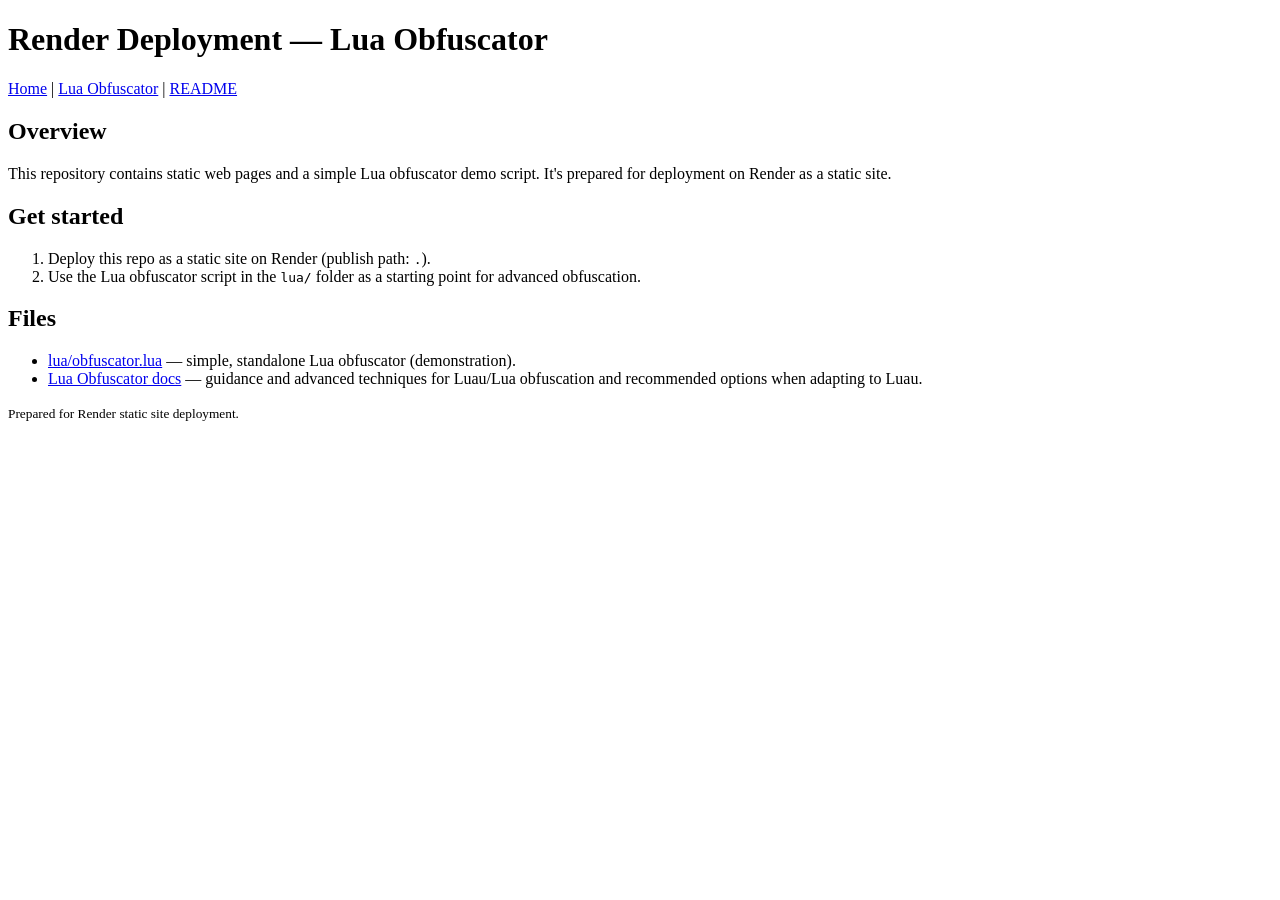
==== index.html @ 62cf9c00 "Add index.html and basic site layout for Render deployment" ====
<!doctype html>
<html lang="en">
<head>
  <meta charset="utf-8">
  <meta name="viewport" content="width=device-width, initial-scale=1">
  <title>Render Deployment — Lua Obfuscator Demo</title>
  <link rel="stylesheet" href="/assets/styles.css">
</head>
<body>
  <header>
    <h1>Render Deployment — Lua Obfuscator</h1>
    <nav>
      <a href="/">Home</a> |
      <a href="/lua-obfuscator.html">Lua Obfuscator</a> |
      <a href="/README.md">README</a>
    </nav>
  </header>

  <main>
    <section>
      <h2>Overview</h2>
      <p>This repository contains static web pages and a simple Lua obfuscator demo script. It's prepared for deployment on Render as a static site.</p>
    </section>

    <section>
      <h2>Get started</h2>
      <ol>
        <li>Deploy this repo as a static site on Render (publish path: <code>.</code>).</li>
        <li>Use the Lua obfuscator script in the <code>lua/</code> folder as a starting point for advanced obfuscation.</li>
      </ol>
    </section>

    <section>
      <h2>Files</h2>
      <ul>
        <li><a href="/lua/obfuscator.lua">lua/obfuscator.lua</a> — simple, standalone Lua obfuscator (demonstration).</li>
        <li><a href="/lua-obfuscator.html">Lua Obfuscator docs</a> — guidance and advanced techniques for Luau/Lua obfuscation and recommended options when adapting to Luau.</li>
      </ul>
    </section>
  </main>

  <footer>
    <small>Prepared for Render static site deployment.</small>
  </footer>
</body>
</html>
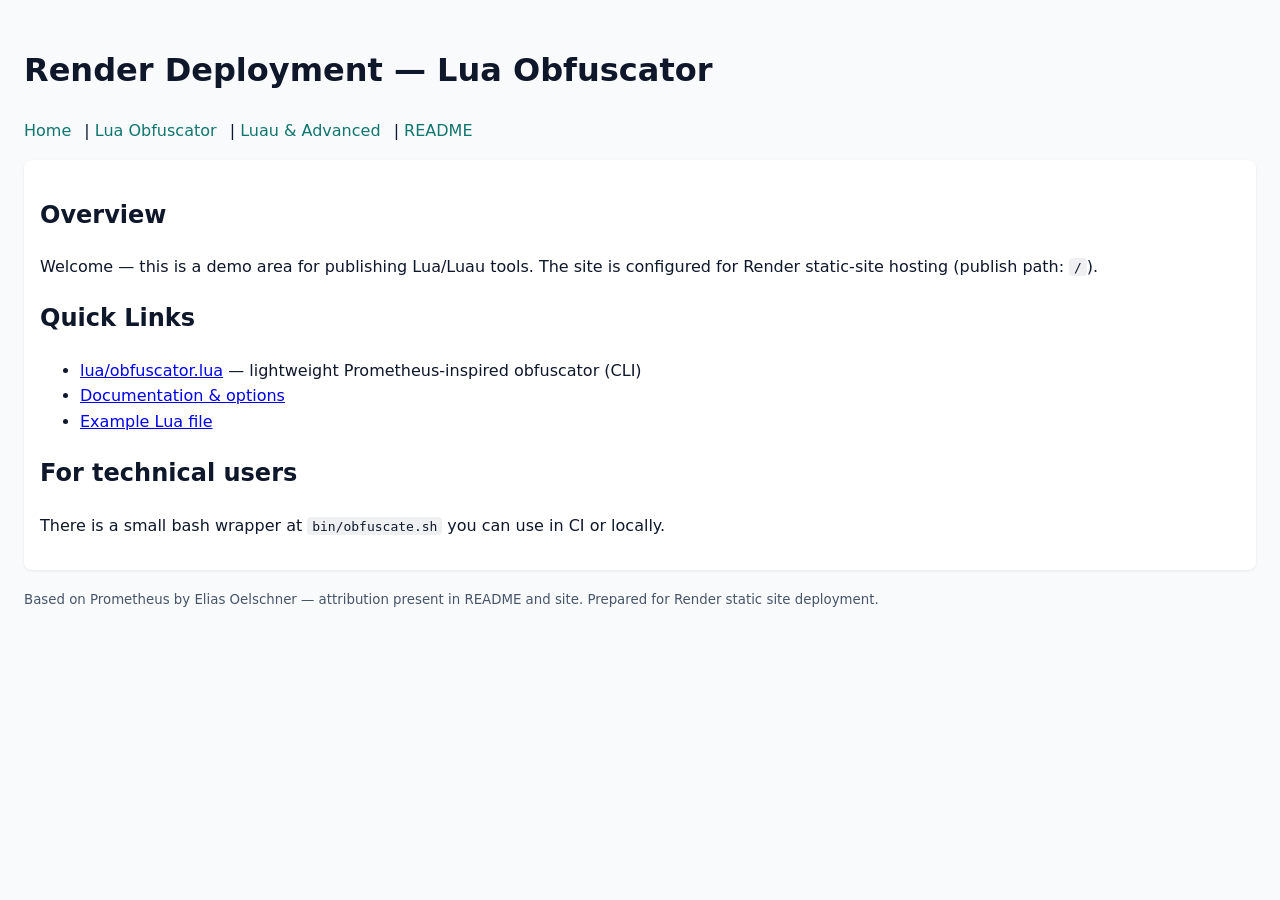
==== commit b03674af: "Add site pages, styles, bash wrapper, examples, and Render config for Render deployment" ====
--- a/index.html
+++ b/index.html
@@ -4,43 +4,42 @@
   <meta charset="utf-8">
   <meta name="viewport" content="width=device-width, initial-scale=1">
   <title>Render Deployment — Lua Obfuscator Demo</title>
-  <link rel="stylesheet" href="/assets/styles.css">
+  <link rel="stylesheet" href="assets/styles.css">
 </head>
 <body>
   <header>
     <h1>Render Deployment — Lua Obfuscator</h1>
     <nav>
-      <a href="/">Home</a> |
-      <a href="/lua-obfuscator.html">Lua Obfuscator</a> |
-      <a href="/README.md">README</a>
+      <a href="index.html">Home</a> |
+      <a href="pages/lua-obfuscator.html">Lua Obfuscator</a> |
+      <a href="pages/advanced.html">Luau & Advanced</a> |
+      <a href="README.md">README</a>
     </nav>
   </header>
 
   <main>
     <section>
       <h2>Overview</h2>
-      <p>This repository contains static web pages and a simple Lua obfuscator demo script. It's prepared for deployment on Render as a static site.</p>
+      <p>Welcome — this is a demo area for publishing Lua/Luau tools. The site is configured for Render static-site hosting (publish path: <code>/</code>).</p>
     </section>
 
     <section>
-      <h2>Get started</h2>
-      <ol>
-        <li>Deploy this repo as a static site on Render (publish path: <code>.</code>).</li>
-        <li>Use the Lua obfuscator script in the <code>lua/</code> folder as a starting point for advanced obfuscation.</li>
-      </ol>
+      <h2>Quick Links</h2>
+      <ul>
+        <li><a href="lua/obfuscator.lua">lua/obfuscator.lua</a> — lightweight Prometheus-inspired obfuscator (CLI)</li>
+        <li><a href="pages/lua-obfuscator.html">Documentation & options</a></li>
+        <li><a href="lua/examples/sample.lua">Example Lua file</a></li>
+      </ul>
     </section>
 
     <section>
-      <h2>Files</h2>
-      <ul>
-        <li><a href="/lua/obfuscator.lua">lua/obfuscator.lua</a> — simple, standalone Lua obfuscator (demonstration).</li>
-        <li><a href="/lua-obfuscator.html">Lua Obfuscator docs</a> — guidance and advanced techniques for Luau/Lua obfuscation and recommended options when adapting to Luau.</li>
-      </ul>
+      <h2>For technical users</h2>
+      <p>There is a small bash wrapper at <code>bin/obfuscate.sh</code> you can use in CI or locally.</p>
     </section>
   </main>
 
   <footer>
-    <small>Prepared for Render static site deployment.</small>
+    <small>Based on Prometheus by Elias Oelschner — attribution present in README and site. Prepared for Render static site deployment.</small>
   </footer>
 </body>
 </html>
--- a/assets/styles.css
+++ b/assets/styles.css
@@ -0,0 +1,15 @@
+/* assets/styles.css - minimal styling for Render demo site */
+
+body {
+  font-family: system-ui, -apple-system, "Segoe UI", Roboto, "Helvetica Neue", Arial;
+  line-height: 1.6;
+  padding: 1rem;
+  background: #f8fafc;
+  color: #0f172a;
+}
+
+header { margin-bottom: 1rem; }
+nav a { color: #0f766e; text-decoration: none; margin-right: 0.5rem; }
+main { background: white; padding: 1rem; border-radius: 8px; box-shadow: 0 1px 3px rgba(2,6,23,0.08); }
+footer { margin-top: 1rem; color: #475569; }
+code { background: #0f172a10; padding: 0.1rem 0.3rem; border-radius: 4px; }
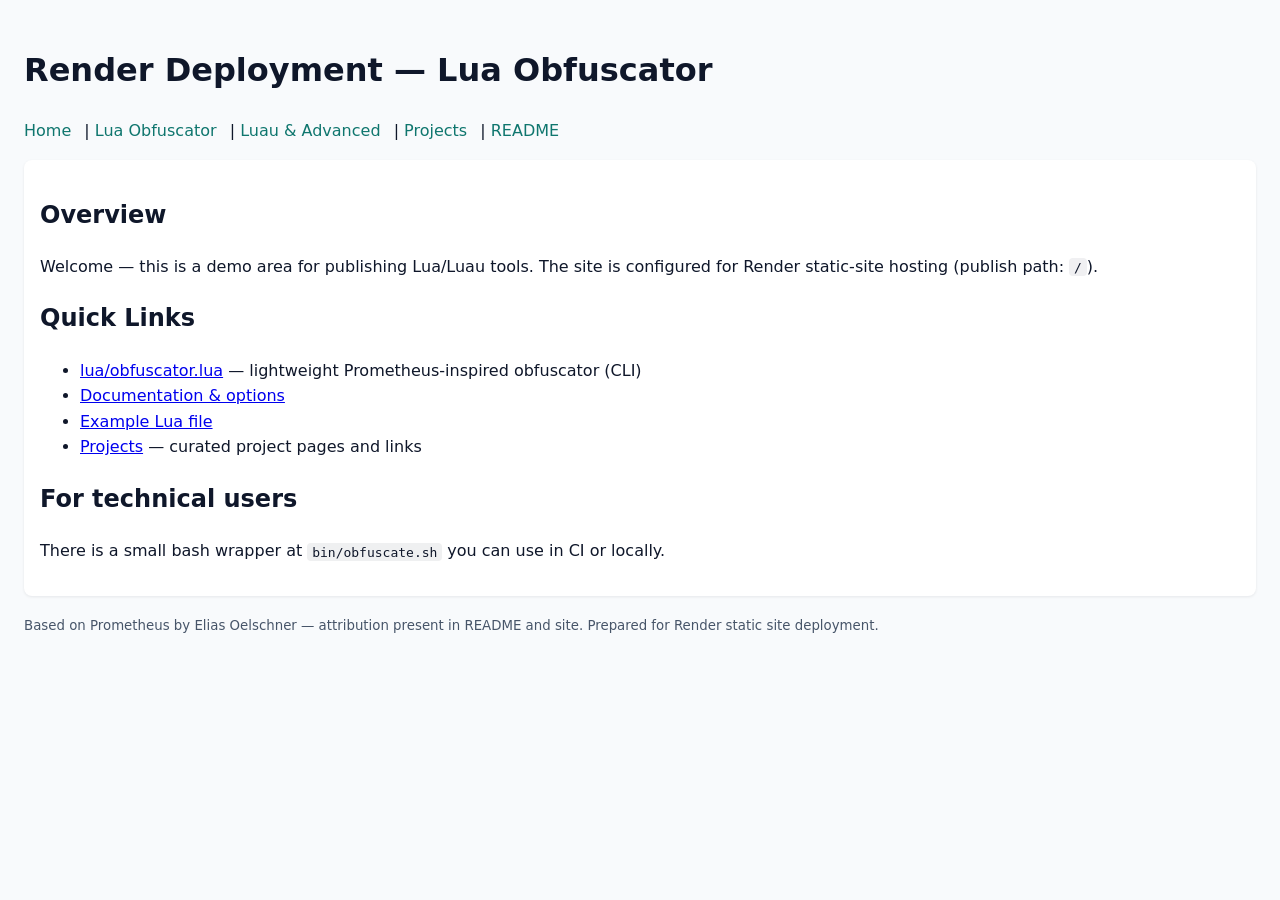
==== commit 055cdd9d: "Add projects subpage, redirect helper, and update index nav" ====
--- a/index.html
+++ b/index.html
@@ -13,6 +13,7 @@
       <a href="index.html">Home</a> |
       <a href="pages/lua-obfuscator.html">Lua Obfuscator</a> |
       <a href="pages/advanced.html">Luau & Advanced</a> |
+      <a href="projects/">Projects</a> |
       <a href="README.md">README</a>
     </nav>
   </header>
@@ -29,6 +30,7 @@
         <li><a href="lua/obfuscator.lua">lua/obfuscator.lua</a> — lightweight Prometheus-inspired obfuscator (CLI)</li>
         <li><a href="pages/lua-obfuscator.html">Documentation & options</a></li>
         <li><a href="lua/examples/sample.lua">Example Lua file</a></li>
+        <li><a href="projects/">Projects</a> — curated project pages and links</li>
       </ul>
     </section>
 
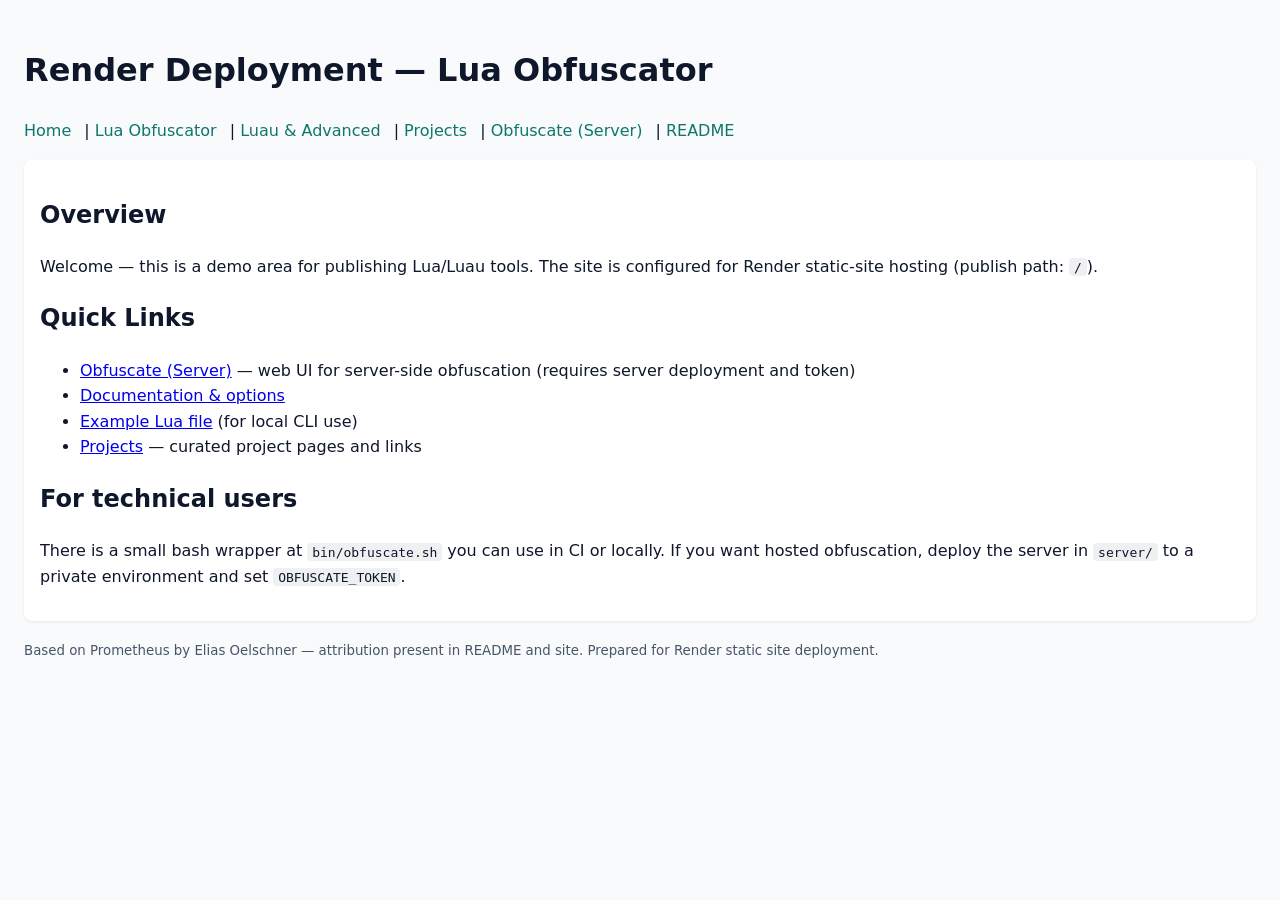
==== commit 121bdb9c: "Implement server-side obfuscation API skeleton, move obfuscator to server/, add WASM guidance, add o" ====
--- a/index.html
+++ b/index.html
@@ -14,6 +14,7 @@
       <a href="pages/lua-obfuscator.html">Lua Obfuscator</a> |
       <a href="pages/advanced.html">Luau & Advanced</a> |
       <a href="projects/">Projects</a> |
+      <a href="pages/obfuscate.html">Obfuscate (Server)</a> |
       <a href="README.md">README</a>
     </nav>
   </header>
@@ -27,16 +28,16 @@
     <section>
       <h2>Quick Links</h2>
       <ul>
-        <li><a href="lua/obfuscator.lua">lua/obfuscator.lua</a> — lightweight Prometheus-inspired obfuscator (CLI)</li>
+        <li><a href="pages/obfuscate.html">Obfuscate (Server)</a> — web UI for server-side obfuscation (requires server deployment and token)</li>
         <li><a href="pages/lua-obfuscator.html">Documentation & options</a></li>
-        <li><a href="lua/examples/sample.lua">Example Lua file</a></li>
+        <li><a href="lua/examples/sample.lua">Example Lua file</a> (for local CLI use)</li>
         <li><a href="projects/">Projects</a> — curated project pages and links</li>
       </ul>
     </section>
 
     <section>
       <h2>For technical users</h2>
-      <p>There is a small bash wrapper at <code>bin/obfuscate.sh</code> you can use in CI or locally.</p>
+      <p>There is a small bash wrapper at <code>bin/obfuscate.sh</code> you can use in CI or locally. If you want hosted obfuscation, deploy the server in <code>server/</code> to a private environment and set <code>OBFUSCATE_TOKEN</code>.</p>
     </section>
   </main>
 
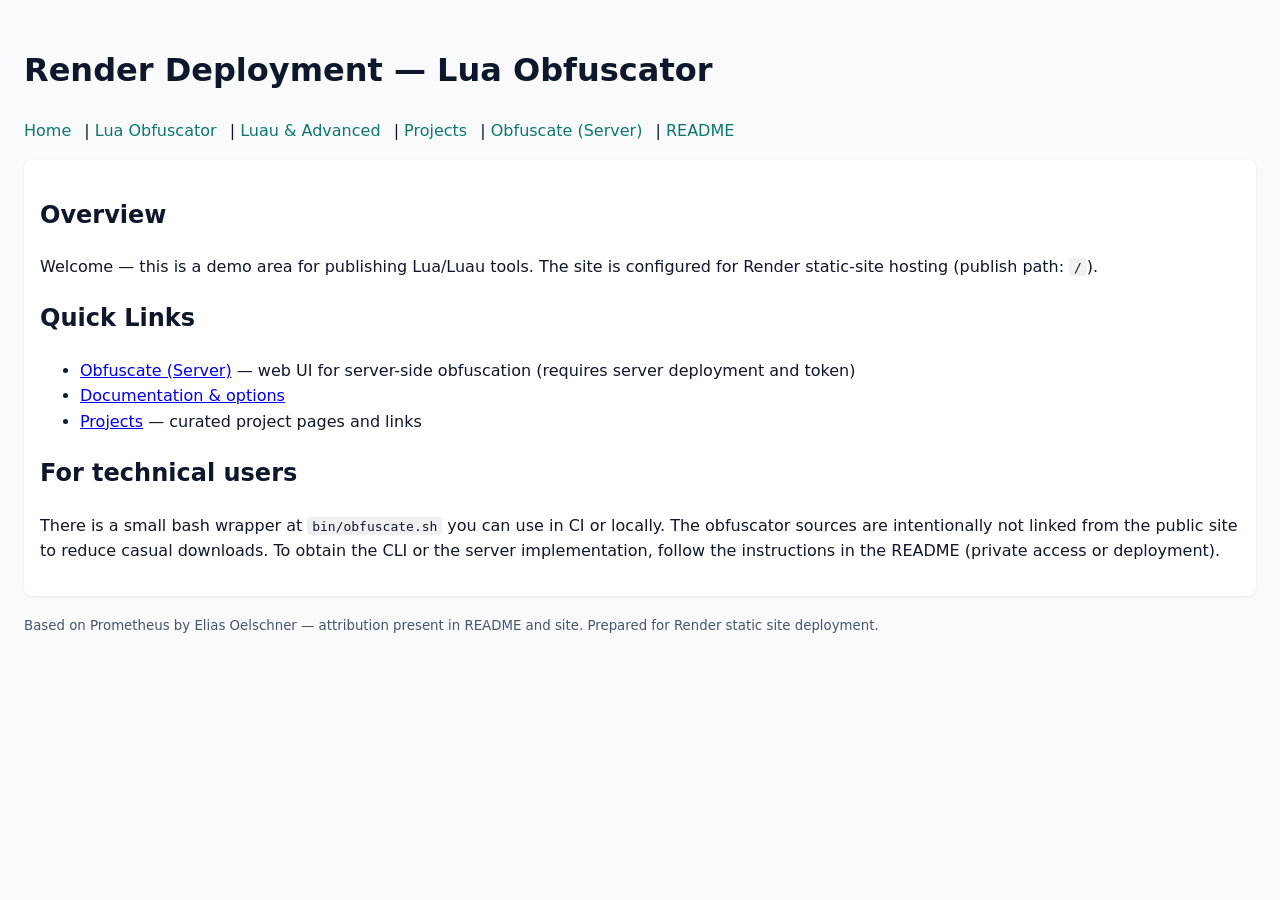
==== commit 4a9ccc63: "Harden static site: remove direct links to Lua sources, add robots.txt disallow, add lua/index.html " ====
--- a/index.html
+++ b/index.html
@@ -3,7 +3,7 @@
 <head>
   <meta charset="utf-8">
   <meta name="viewport" content="width=device-width, initial-scale=1">
-  <title>Render Deployment — Lua Obfuscator Demo</title>
+  <title>Render Deployment — Lua Obfuscator</title>
   <link rel="stylesheet" href="assets/styles.css">
 </head>
 <body>
@@ -30,14 +30,13 @@
       <ul>
         <li><a href="pages/obfuscate.html">Obfuscate (Server)</a> — web UI for server-side obfuscation (requires server deployment and token)</li>
         <li><a href="pages/lua-obfuscator.html">Documentation & options</a></li>
-        <li><a href="lua/examples/sample.lua">Example Lua file</a> (for local CLI use)</li>
-        <li><a href="projects/">Projects</a> — curated project pages and links</li>
+        <li><a href="projects/">Projects</a> — curated project pages and links</a></li>
       </ul>
     </section>
 
     <section>
       <h2>For technical users</h2>
-      <p>There is a small bash wrapper at <code>bin/obfuscate.sh</code> you can use in CI or locally. If you want hosted obfuscation, deploy the server in <code>server/</code> to a private environment and set <code>OBFUSCATE_TOKEN</code>.</p>
+      <p>There is a small bash wrapper at <code>bin/obfuscate.sh</code> you can use in CI or locally. The obfuscator sources are intentionally not linked from the public site to reduce casual downloads. To obtain the CLI or the server implementation, follow the instructions in the README (private access or deployment).</p>
     </section>
   </main>
 
